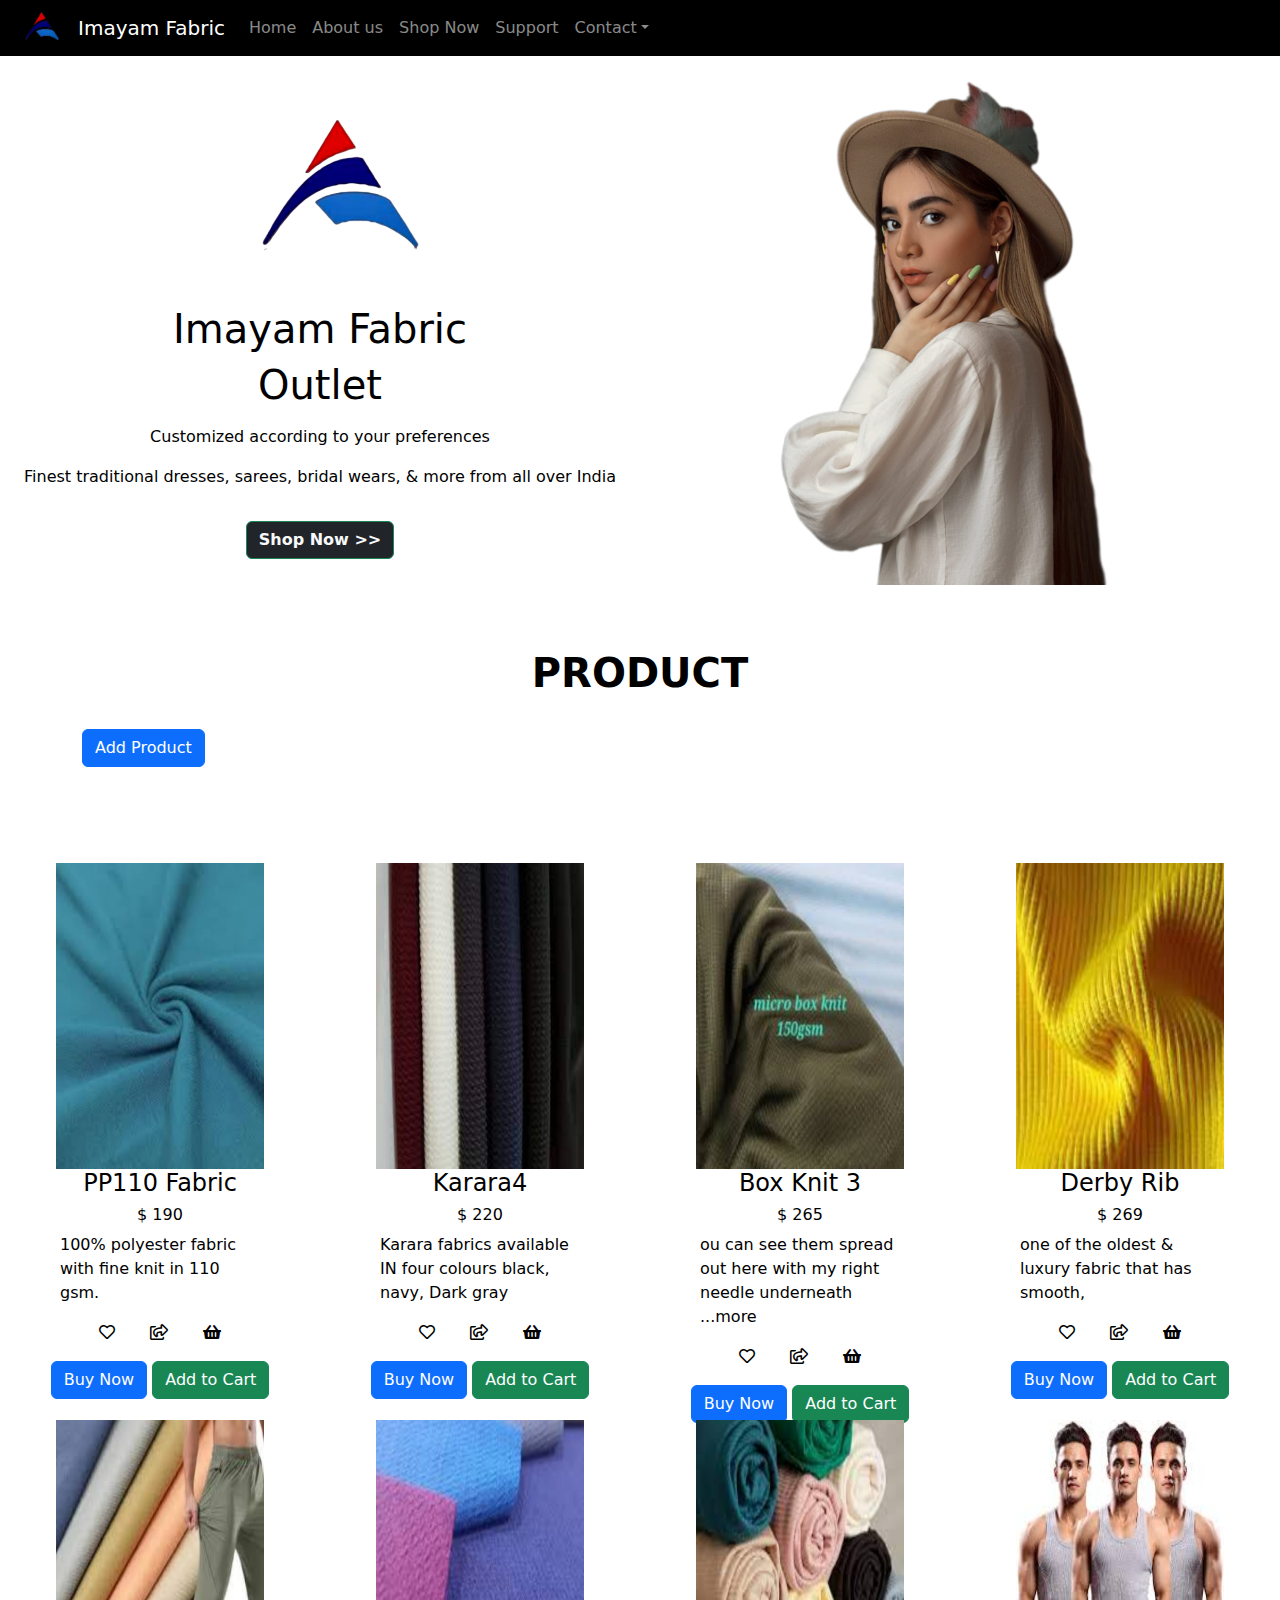
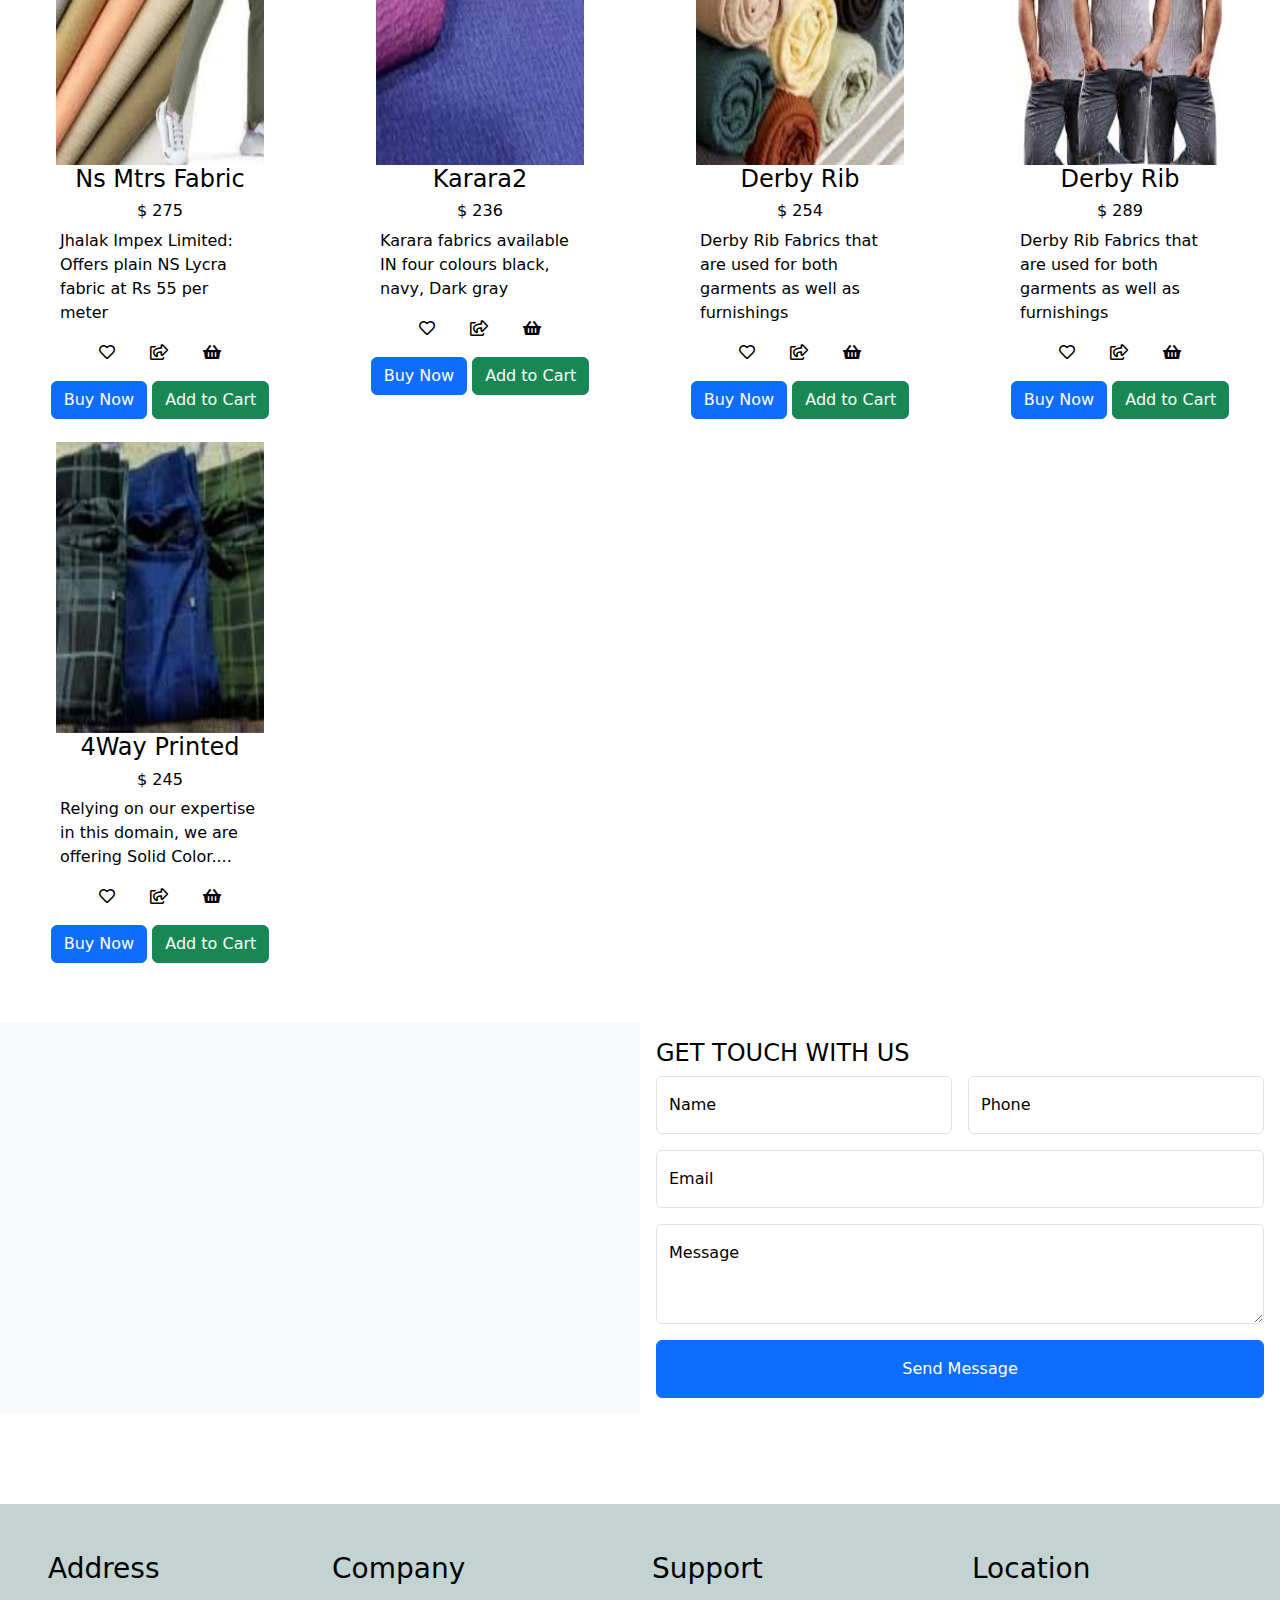
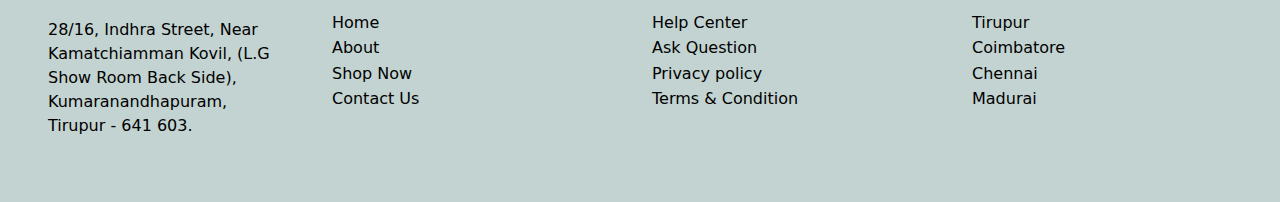
==== login1.html @ 439097c4 "Add files via upload" ====
<!DOCTYPE html>
<html lang="en">
<head>
    <meta charset="UTF-8">
    <meta name="viewport" content="width=device-width, initial-scale=1.0">
    <link href="https://cdn.jsdelivr.net/npm/bootstrap@5.3.2/dist/css/bootstrap.min.css" rel="stylesheet">
    <script src="https://cdn.jsdelivr.net/npm/bootstrap@5.3.2/dist/js/bootstrap.bundle.min.js"></script>
    <link rel="stylesheet" href="https://fonts.googleapis.com/css?family=Audiowide|Sofia|Trirong">
    <link rel="icon" href="icon.jpeg" type="ashwin.jpeg">


    <link href="https://cdnjs.cloudflare.com/ajax/libs/font-awesome/5.10.0/css/all.min.css" rel="stylesheet">
    <link href="https://cdn.jsdelivr.net/npm/bootstrap-icons@1.4.1/font/bootstrap-icons.css" rel="stylesheet">
    <link rel="stylesheet" href="https://cdnjs.cloudflare.com/ajax/libs/font-awesome/4.7.0/css/font-awesome.min.css">

    <link rel="stylesheet" href="style.css">

    <script src="script.js"></script>
    <title>Imayam Fabric</title>
</head>
<body style="background-color: rgb(255, 255, 255); color: black;">
    <div id="navbar" >
        <nav class="navbar navbar-expand-sm  navbar-dark" style="background-color: black;">
            <div class="container-fluid">
                <div>
                    <a class="navbar-brand" href="#">
                        <img src="icon.jpeg" alt="Avatar Logo" style="width:40px; margin-left: 10px;" class="rounded-pill"> 
                      </a>
                </div>
              <a class="navbar-brand " href="#" id="text-style">Imayam Fabric</a>
              <button class="navbar-toggler" type="button" data-bs-toggle="collapse" data-bs-target="#collapsibleNavbar">
                <span class="navbar-toggler-icon"></span>
              </button>
              <div class="collapse navbar-collapse" id="collapsibleNavbar">
                <ul class="navbar-nav">
                  <li class="nav-item">
                    <a class="nav-link" href="#">Home</a>
                  </li>
                  <li class="nav-item">
                    <a class="nav-link" href="#">About us</a>
                  </li>
                  <li class="nav-item">
                    <a class="nav-link" href="#">Shop Now</a>
                  </li>  
                  <li class="nav-item">
                    <a class="nav-link" href="#">Support</a>
                  </li>
                  <li class="nav-item dropdown">
                    <a class="nav-link dropdown-toggle" href="#" role="button" data-bs-toggle="dropdown">Contact</a>
                    <ul class="dropdown-menu">
                      <li><a class="dropdown-item" href="#">email</a></li>
                      <li><a class="dropdown-item" href="#">phone</a></li>
                      <li><a class="dropdown-item" href="#">linked in</a></li>
                    </ul>
                  </li>
                </ul>
              </div>
            </div>
          </nav>
    </div>




    <!--home-->

    <div class="container-fluid mt-3" >
        <div class="row">
          <div class="col-sm-6 p-3  text-center  justify-content-center mt-2">
            <div>
                <img class="img-fluid" src="ii.jpeg" alt="" style="padding-left: 40px; height: 50%;width: 40%; margin-top: -10px;"  >
            </div>
            <h1 class="mt-3" id="text-style">Imayam Fabric</h1>
            <h1 class="mt-2">Outlet</h1>
            <p class="mt-3">Customized according to your preferences</p>
            <p class="mt-3">Finest traditional dresses, sarees, bridal wears, & more from all over India</p>
            <div class="justify-content-between">
                <button class="btn btn-success  m-3 bg-light bg-dark text-light"  ><b><a style="text-decoration: none;" class="text-light" href="#product"> Shop Now >> </a></b></button>
            </div>
            
          </div>
          <div class="col-sm-6 p-3 " >
            <div>
                <img class="img-fluid" src="i.jpeg" alt="" style="padding-left: 40px; height: 90%;width: 90%; margin-top: -10px;">
            </div>
           
          </div>
        </div>
    </div>



    <div class="container mt-5">
      <h1  class="text-uppercase justify-content-center text-center" id="product" ><b>Product</b></h1><br>
        <!-- Button to toggle product form visibility -->
        <button type="button" class="btn btn-primary mb-3" id="toggle-form-btn" onclick="toggleProductForm()">Add Product</button>
    
        <!-- Product form -->
        <form id="product-form" style="display: none;">
            <div class="form-group">
                <label for="product-name">Product Name</label>
                <input type="text" class="form-control" id="product-name" placeholder="Enter product name" required>
            </div>
            <div class="form-group">
                <label for="product-price">Price</label>
                <input type="number" class="form-control" id="product-price" placeholder="Enter price" required>
            </div>
            <div class="form-group">
                <label for="product-details">Details</label>
                <textarea class="form-control" id="product-details" placeholder="Enter product details" required></textarea>
            </div><br>
            <div class="form-group">
                <label for="product-image" class="">Image</label>
                <input type="file" class="form-control-file" id="product-image" accept="image/*" required>
            </div><br>
            <button type="button" class="btn btn-primary" onclick="addProduct()">Add Product</button>
        </form>
    
        <div class="mt-3 row" id="product-container"></div>
    </div>
    

    <div class="container-fluid mt-3 mb-5" style="margin-bottom: 50px;" >
      
      <div class="row">
        <div class="col-sm-6 col-lg-3 top justify-content-center text-center mt-5 ">
            <img class="img-fluid" src="ii (1).jpeg" alt="" style="height: 60%; width: 70%;">
            <h4 class="text-capitalize text-center ">PP110 Fabric</h4>
            <h6 class="text-center ">$ 190</h6>
            <p class="text-start px-5" >100% polyester fabric with fine knit in 110 gsm.</p>
            <p class="icon text-center">
              <span><i class="far fa-heart"></i></span>
              <span><i id="gap" class="far fa-share-square" title="Share"></i></span>
              <span><i id="gap" class="fas fa-shopping-basket"></i></span>
           </p>
            <div class="text-center mb-5">
              <button class="btn btn-primary">Buy Now</button>
              <button class="btn btn-success">Add to Cart</button>
            </div>
        </div><br>
        <br>
         <div class="col-sm-6 col-lg-3  top justify-content-center text-center mt-5">
            <img class="img-fluid" src="ii (2).jpeg" alt="" style="height: 60%; width: 70%;">
            <h4 class="text-capitalize text-center ">Karara4</h4>
            <h6 class="text-center ">$ 220</h6>
            <p class="text-start px-5" >Karara fabrics available IN four colours black, navy, Dark gray</p>
            <p class="icon text-center">
              <span><i class="far fa-heart"></i></span>
              <span><i id="gap" class="far fa-share-square" title="Share"></i></span>
              <span><i id="gap" class="fas fa-shopping-basket"></i></span>
           </p>
            <div class="text-center mb-5">
              <button class="btn btn-primary">Buy Now</button>
              <button class="btn btn-success">Add to Cart</button>
            </div>
        </div><br>

        <br>
         <div class="col-sm-6 top col-lg-3  justify-content-center text-center mt-5 mt " >
            <img class="img-fluid" src="ii (3).jpeg" alt="" style="height: 60%; width: 70%;">
            <h4 class="text-capitalize text-center ">Box knit 3</h4>
            <h6 class="text-center ">$ 265</h6>
            <p class="text-start px-5" >ou can see them spread out here with my right needle underneath ...more</p>
            <p class="icon text-center">
              <span><i class="far fa-heart"></i></span>
              <span><i id="gap" class="far fa-share-square" title="Share"></i></span>
              <span><i id="gap" class="fas fa-shopping-basket"></i></span>
           </p>
            <div class="text-center mb-5">
              <button class="btn btn-primary">Buy Now</button>
              <button class="btn btn-success">Add to Cart</button>
            </div>
        </div><br>


        <br>
         <div class="col-sm-6 col-lg-3  top justify-content-center text-center mt  mt-5">
            <img class="img-fluid" src="ii (4).jpeg" alt="" style="height: 60%; width: 70%;">
            <h4 class="text-capitalize text-center ">derby rib</h4>
            <h6 class="text-center ">$ 269</h6>
            <p class="text-start px-5" >one of the oldest & luxury fabric that has smooth, </p>
            <p class="icon text-center">
              <span><i class="far fa-heart"></i></span>
              <span><i id="gap" class="far fa-share-square" title="Share"></i></span>
              <span><i id="gap" class="fas fa-shopping-basket"></i></span>
           </p>
            <div class="text-center mb-5">
              <button class="btn btn-primary">Buy Now</button>
              <button class="btn btn-success">Add to Cart</button>
            </div>
        </div>

        
        <div class="col-sm-6 col-lg-3  top justify-content-center text-center mt  mt-5" >
          <img class="img-fluid" src="ii (5).jpeg" alt="" style="height: 60%; width: 70%;">
          <h4 class="text-capitalize text-center ">Ns Mtrs fabric</h4>
          <h6 class="text-center ">$ 275</h6>
          <p class="text-start px-5" >Jhalak Impex Limited: Offers plain NS Lycra fabric at Rs 55 per meter
          </p>
          <p class="icon text-center">
            <span><i class="far fa-heart"></i></span>
            <span><i id="gap" class="far fa-share-square" title="Share"></i></span>
            <span><i id="gap" class="fas fa-shopping-basket"></i></span>
         </p>
          <div class="text-center mb-5">
            <button class="btn btn-primary">Buy Now</button>
            <button class="btn btn-success">Add to Cart</button>
          </div>
      </div>



      
      <div class="col-sm-6 col-lg-3  top justify-content-center text-center mt  mt-5">
        <img class="img-fluid" src="ii (6).jpeg" alt="" style="height: 60%; width: 70%;">
        <h4 class="text-capitalize text-center ">Karara2</h4>
        <h6 class="text-center ">$ 236</h6>
        <p class="text-start px-5" >Karara fabrics available IN four colours black, navy, Dark gray</p>
        <p class="icon text-center">
          <span><i class="far fa-heart"></i></span>
          <span><i id="gap" class="far fa-share-square" title="Share"></i></span>
          <span><i id="gap" class="fas fa-shopping-basket"></i></span>
       </p>
        <div class="text-center mb-5">
          <button class="btn btn-primary">Buy Now</button>
          <button class="btn btn-success">Add to Cart</button>
        </div>
    </div>

    
    <div class="col-sm-6 col-lg-3  top justify-content-center text-center mt  mt-5">
      <img class="img-fluid" src="ii (7).jpeg" alt="" style="height: 60%; width: 70%;">
      <h4 class="text-capitalize text-center ">derby rib</h4>
      <h6 class="text-center ">$ 254</h6>
      <p class="text-start px-5" > Derby Rib Fabrics that are used for both garments as well as furnishings</p>
      <p class="icon text-center">
        <span><i class="far fa-heart"></i></span>
        <span><i id="gap" class="far fa-share-square" title="Share"></i></span>
        <span><i id="gap" class="fas fa-shopping-basket"></i></span>
     </p>
      <div class="text-center mb-5">
        <button class="btn btn-primary">Buy Now</button>
        <button class="btn btn-success">Add to Cart</button>
      </div>
  </div>




  
  <div class="col-sm-6 col-lg-3  top justify-content-center text-center mt  mt-5">
    <img class="img-fluid" src="11.jpeg" alt="" style="height: 60%; width: 70%;">
    <h4 class="text-capitalize text-center ">derby rib</h4>
    <h6 class="text-center ">$ 289</h6>
    <p class="text-start px-5" >Derby Rib Fabrics that are used for both garments as well as furnishings</p>
    <p class="icon text-center">
      <span><i class="far fa-heart"></i></span>
      <span><i id="gap" class="far fa-share-square" title="Share"></i></span>
      <span><i id="gap" class="fas fa-shopping-basket"></i></span>
   </p>
    <div class="text-center mb-5">
      <button class="btn btn-primary">Buy Now</button>
      <button class="btn btn-success">Add to Cart</button>
    </div>
</div>



<div class="col-sm-6 col-lg-3  top justify-content-center text-center mt  mt-5">
  <img class="img-fluid" src="ii (8).jpeg" alt="" style="height: 60%; width: 70%;">
  <h4 class="text-capitalize text-center ">4Way printed</h4>
  <h6 class="text-center ">$ 245</h6>
  <p class="text-start px-5" >Relying on our expertise in this domain, we are offering Solid Color....</p>
  <p class="icon text-center">
    <span><i class="far fa-heart"></i></span>
    <span><i id="gap" class="far fa-share-square" title="Share"></i></span>
    <span><i id="gap" class="fas fa-shopping-basket"></i></span>
 </p>
  <div class="text-center mb-5">
    <button class="btn btn-primary">Buy Now</button>
    <button class="btn btn-success">Add to Cart</button>
  </div>
</div>


      </div>
    </div>

     

    <div class="container-fluid mt-5" style="margin-top: 100px;" >
      <div class="row">
        <div class="col-sm-6 p-3 bg-light text-white mt-5">
          <iframe class="position-relative rounded w-100 h-100" src="https://www.google.com/maps/embed?pb=!1m18!1m12!1m3!1d3914.7829707981973!2d77.33140077452151!3d11.129535052582368!2m3!1f0!2f0!3f0!3m2!1i1024!2i768!4f13.1!3m3!1m2!1s0x3ba90792cc705737%3A0xabfdfb1e8d9d916d!2sImayam%20Textiles!5e0!3m2!1sen!2sin!4v1708513389180!5m2!1sen!2sin"
          style="min-height: 350px; border:0;" allowfullscreen="" loading="lazy" referrerpolicy="no-referrer-when-downgrade"></iframe>
        </div><!--map-->

        <div class="col-sm-6 p-3 top mt-5">
          <h4 class="text-uppercase align-content-center justify-content-center " >Get Touch With Us</h4>
              <div class="wow fadeInUp" data-wow-delay="0.2s">
                  <form action="insert.php" method="post">
                      <div class="row g-3">
                          <div class="col-md-6">
                              <div class="form-floating">
                                  <input type="text" class="form-control" id="name" name="name" placeholder="Your Name" >
                                  <label for="name">Name</label>
                                  <span id="nameError"  style="color: aliceblue;"></span>
                              </div>
                          </div>
                          <div class="col-md-6">
                              <div class="form-floating">
                                  <input type="number" class="form-control" id="phone" name="phone" placeholder="Your phone" >
                                  <label for="phone">Phone</label>
                                  <span id="phoneError"  style="color: aliceblue;"></span>
                              </div>
                          </div>
                          <div class="col-12">
                              <div class="form-floating">
                                  <input type="number" class="form-control" id="email" name="email" placeholder="email" maxlength="" >
                                  <label for="email">Email</label>
                                  <span id="emailError"  style="color: aliceblue;"></span>
                              </div>
                          </div>
                          <div class="col-12">
                              <div class="form-floating">
                                  <textarea class="form-control" placeholder="Leave a problem here" id="Message" name="Message" style="height: 100px" ></textarea>
                                  <label for="problem">Message</label>
                                  <span id="problemError"  style="color: aliceblue;"></span>
                              </div>
                          </div>
                          <div class="col-12">
                              <button class="btn btn-primary w-100 py-3" type="submit" value="submit" onclick="validateForm()" >Send Message</button>
                          </div>
                      </div>
                  </form>
              </div>
          </div>
      </div>
  </div><!--form-->






<footer  style="margin-top: 90px;background-color: rgb(195, 211, 209);">
    <div class="container-fluid mt-5" >
      <div class="row">
        <div class="col-sm-6  col-lg-3 p-5 ">
          <h3>Address</h3><br>
          <p>28/16, Indhra Street, Near Kamatchiamman Kovil, (L.G Show Room Back Side), Kumaranandhapuram, Tirupur - 641 603.</p>

        </div>
        <div class="col-sm-6  col-lg-3 pt-5 justify-content-center text-start ">
          <h3>Company</h3><br>
             <p id="p">Home</p>
             <p id="p">About</p>
             <p id="p">Shop Now</p>
             <p id="p">Contact Us</p>
     
  
        </div>
        <div class="col-sm-6  col-lg-3 pt-5 justify-content-center text-start">
          <h3>Support</h3><br>
             <p id="p">Help Center</p>
             <p id="p">Ask Question</p>
             <p id="p">Privacy policy</p>
             <p id="p">Terms & Condition</p>

        </div>
        <div class="col-sm-6  col-lg-3 pt-5 justify-content-center text-start">
          <h3>Location</h3><br>
            <p id="p">Tirupur</p>
            <p id="p">Coimbatore</p>
            <p id="p">Chennai</p>
            <p id="p">Madurai</p>

        </div>
      </div>
    </div>
  </footer>
    
    
</body>
</html>
---- style.css ----
#center
{
    display: flex;
    text-align: center;
    justify-content: center;
}

#gap{
    padding-left: 30px;
}

.top
{
    margin-top: 5px;
}

#p
{
        line-height:.6;

}

.mt
{
    margin-top: 150%;
}
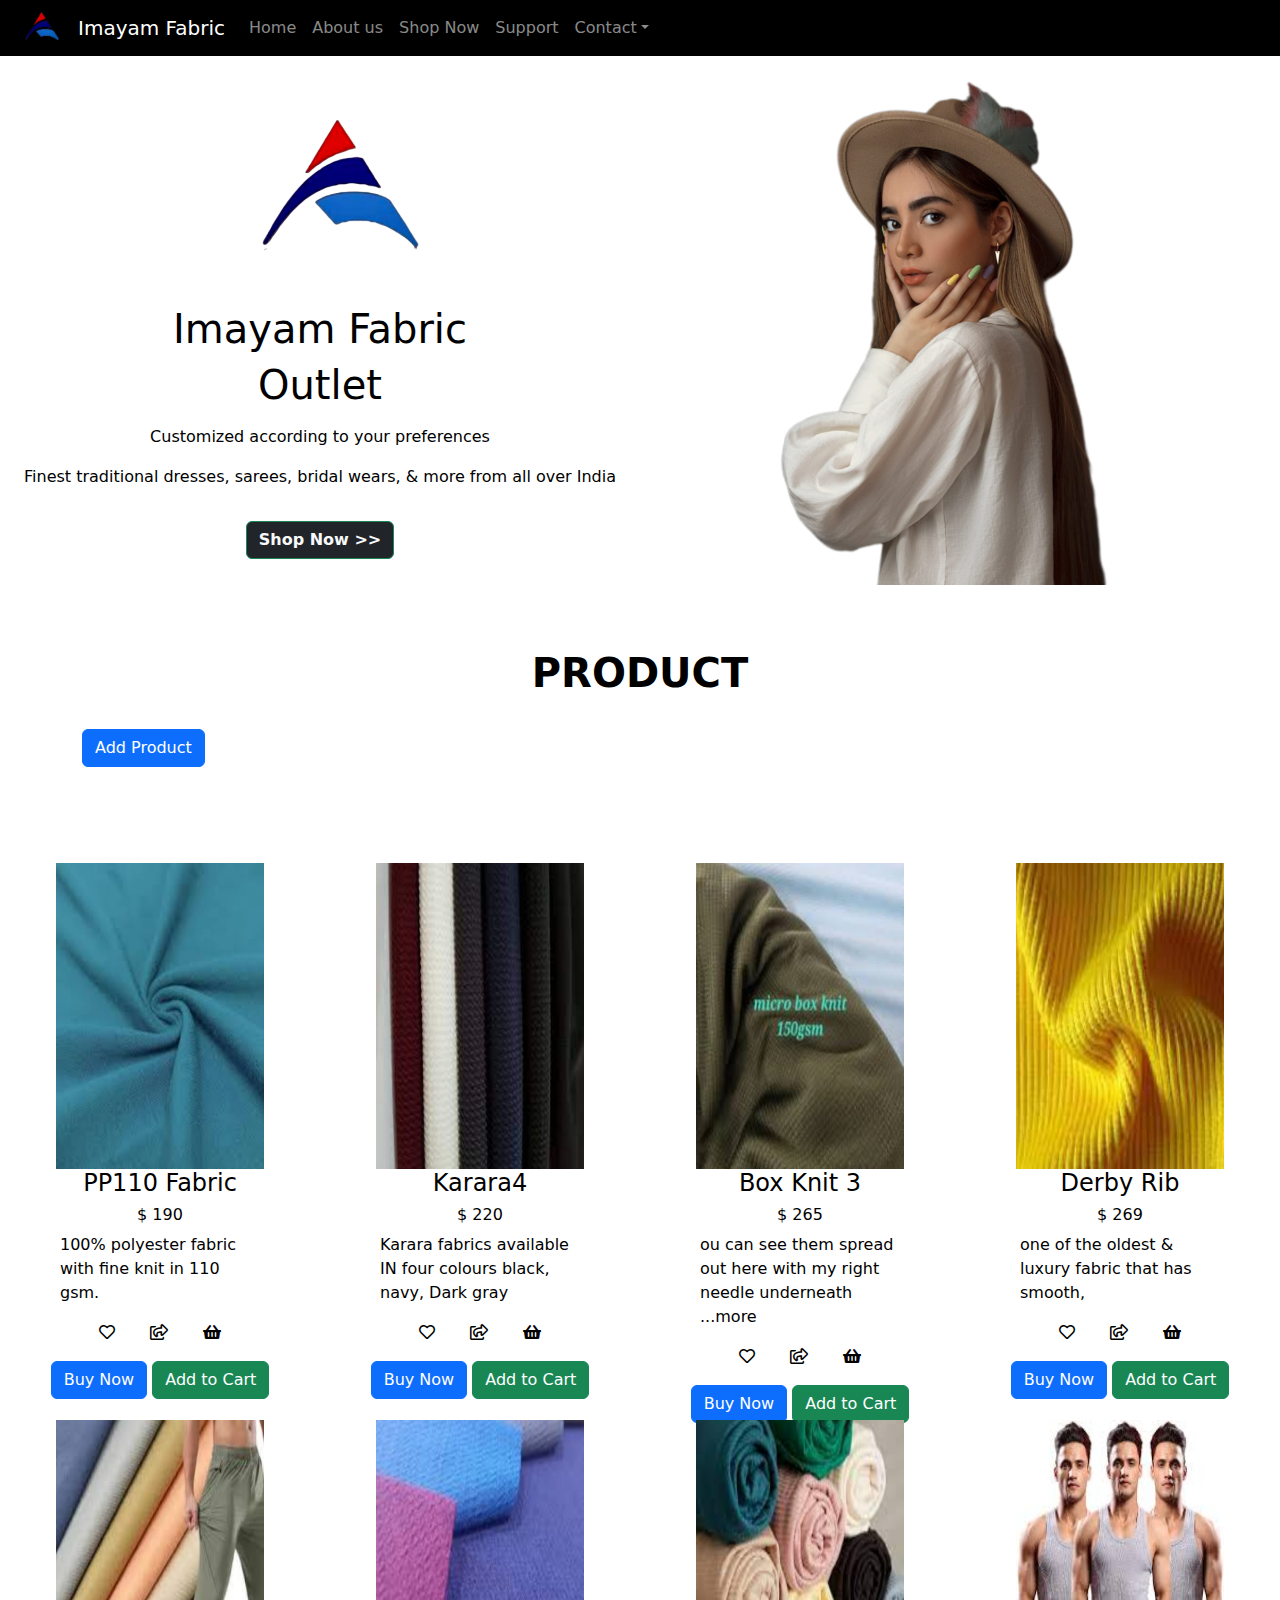
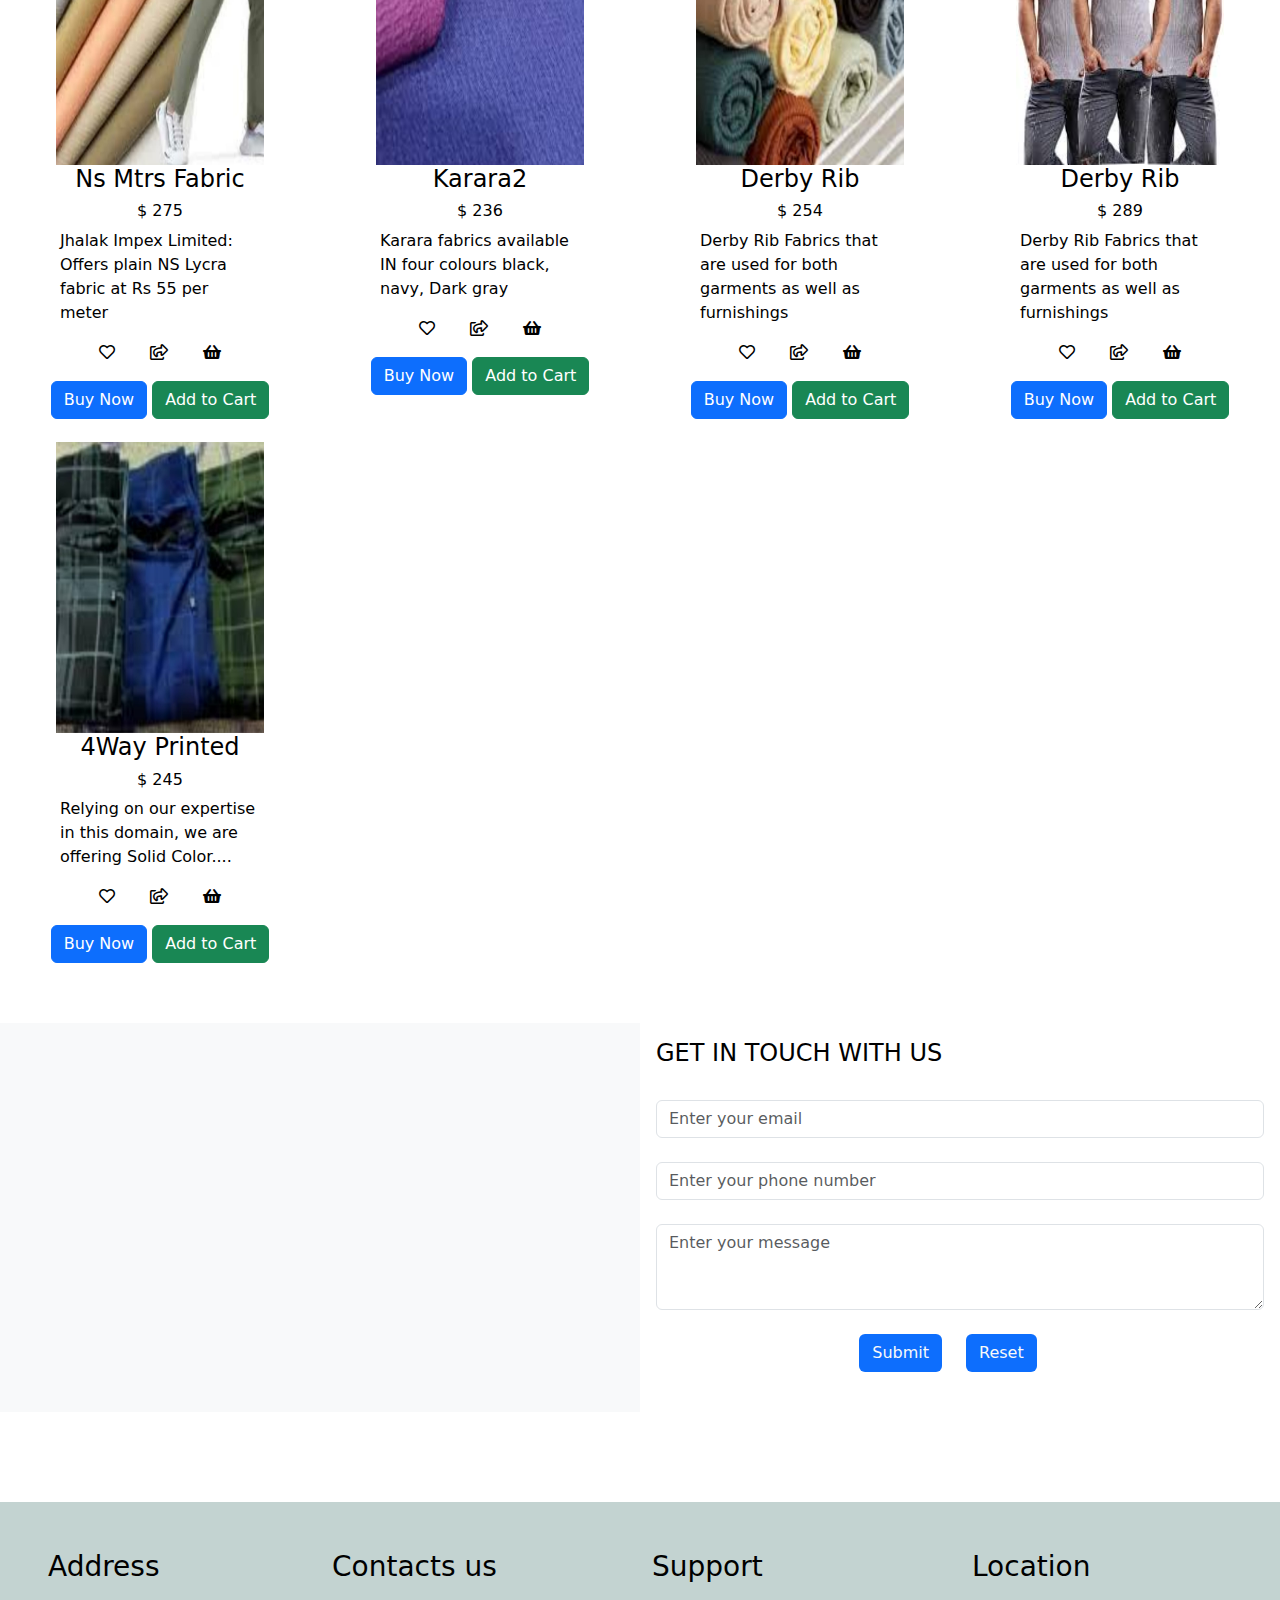
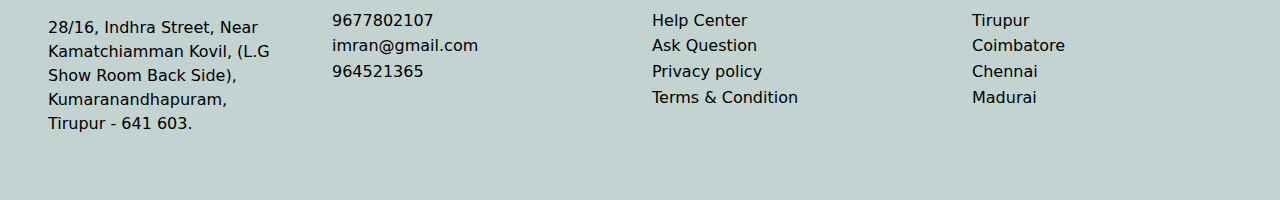
==== commit 5b109e52: "Add files via upload" ====
--- a/login1.html
+++ b/login1.html
@@ -34,23 +34,23 @@
               <div class="collapse navbar-collapse" id="collapsibleNavbar">
                 <ul class="navbar-nav">
                   <li class="nav-item">
-                    <a class="nav-link" href="#">Home</a>
+                    <a class="nav-link" href="#product">Home</a>
                   </li>
                   <li class="nav-item">
-                    <a class="nav-link" href="#">About us</a>
+                    <a class="nav-link" href="https://imraneshop.com/">About us</a>
                   </li>
                   <li class="nav-item">
-                    <a class="nav-link" href="#">Shop Now</a>
+                    <a class="nav-link" href="#shop">Shop Now</a>
                   </li>  
                   <li class="nav-item">
-                    <a class="nav-link" href="#">Support</a>
+                    <a class="nav-link" href="#support">Support</a>
                   </li>
                   <li class="nav-item dropdown">
                     <a class="nav-link dropdown-toggle" href="#" role="button" data-bs-toggle="dropdown">Contact</a>
                     <ul class="dropdown-menu">
-                      <li><a class="dropdown-item" href="#">email</a></li>
-                      <li><a class="dropdown-item" href="#">phone</a></li>
-                      <li><a class="dropdown-item" href="#">linked in</a></li>
+                      <li><a class="dropdown-item" href="#p">email</a></li>
+                      <li><a class="dropdown-item" href="#p">phone</a></li>
+                      <li><a class="dropdown-item" href="#p">linked in</a></li>
                     </ul>
                   </li>
                 </ul>
@@ -67,7 +67,7 @@
     <div class="container-fluid mt-3" >
         <div class="row">
           <div class="col-sm-6 p-3  text-center  justify-content-center mt-2">
-            <div>
+            <div id="shop">
                 <img class="img-fluid" src="ii.jpeg" alt="" style="padding-left: 40px; height: 50%;width: 40%; margin-top: -10px;"  >
             </div>
             <h1 class="mt-3" id="text-style">Imayam Fabric</h1>
@@ -296,49 +296,36 @@
         </div><!--map-->
 
         <div class="col-sm-6 p-3 top mt-5">
-          <h4 class="text-uppercase align-content-center justify-content-center " >Get Touch With Us</h4>
-              <div class="wow fadeInUp" data-wow-delay="0.2s">
-                  <form action="insert.php" method="post">
-                      <div class="row g-3">
-                          <div class="col-md-6">
-                              <div class="form-floating">
-                                  <input type="text" class="form-control" id="name" name="name" placeholder="Your Name" >
-                                  <label for="name">Name</label>
-                                  <span id="nameError"  style="color: aliceblue;"></span>
-                              </div>
-                          </div>
-                          <div class="col-md-6">
-                              <div class="form-floating">
-                                  <input type="number" class="form-control" id="phone" name="phone" placeholder="Your phone" >
-                                  <label for="phone">Phone</label>
-                                  <span id="phoneError"  style="color: aliceblue;"></span>
-                              </div>
-                          </div>
-                          <div class="col-12">
-                              <div class="form-floating">
-                                  <input type="number" class="form-control" id="email" name="email" placeholder="email" maxlength="" >
-                                  <label for="email">Email</label>
-                                  <span id="emailError"  style="color: aliceblue;"></span>
-                              </div>
-                          </div>
-                          <div class="col-12">
-                              <div class="form-floating">
-                                  <textarea class="form-control" placeholder="Leave a problem here" id="Message" name="Message" style="height: 100px" ></textarea>
-                                  <label for="problem">Message</label>
-                                  <span id="problemError"  style="color: aliceblue;"></span>
-                              </div>
-                          </div>
-                          <div class="col-12">
-                              <button class="btn btn-primary w-100 py-3" type="submit" value="submit" onclick="validateForm()" >Send Message</button>
-                          </div>
-                      </div>
-                  </form>
-              </div>
+          <h4 class="text-uppercase align-content-center justify-content-center">Get in Touch With Us</h4>
+          <div class="wow fadeInUp" data-wow-delay="0.2s">
+              <form name="submit-to-google-sheet" id="contactForm">
+                  <div class="form-group">
+                      <br>
+                      <input type="email" name="Email" class="form-control" id="inputEmail" placeholder="Enter your email" required="">
+                  </div>
+                  <div class="form-group">
+                      <br>
+                      <input type="tel" name="PhoneNumber" class="form-control" id="inputPhone" placeholder="Enter your phone number" required="">
+                  </div>
+                  <div class="form-group">
+                      <br>
+                      <textarea name="Massage" class="form-control" id="inputMessage" rows="3" placeholder="Enter your message" required=""></textarea>
+                  </div>
+                  <br>
+                  <div id="center">
+                      <button type="submit" class="btn text-light bg-primary" id="hover">Submit</button>
+                      <button type="reset" class="btn text-light bg-primary mx-4" id="hover">Reset</button>
+                  </div>
+              </form>
           </div>
       </div>
+      </div>
+      
+     
   </div><!--form-->
 
 
+  
 
 
 
@@ -346,17 +333,17 @@
 <footer  style="margin-top: 90px;background-color: rgb(195, 211, 209);">
     <div class="container-fluid mt-5" >
       <div class="row">
-        <div class="col-sm-6  col-lg-3 p-5 ">
+        <div class="col-sm-6  col-lg-3 p-5 " id="support">
           <h3>Address</h3><br>
           <p>28/16, Indhra Street, Near Kamatchiamman Kovil, (L.G Show Room Back Side), Kumaranandhapuram, Tirupur - 641 603.</p>
 
         </div>
         <div class="col-sm-6  col-lg-3 pt-5 justify-content-center text-start ">
-          <h3>Company</h3><br>
-             <p id="p">Home</p>
-             <p id="p">About</p>
-             <p id="p">Shop Now</p>
-             <p id="p">Contact Us</p>
+          <h3>Contacts us</h3><br>
+             <p id="p">9677802107</p>
+             <p id="p">imran@gmail.com</p>
+             <p id="p">964521365</p>
+            
      
   
         </div>
@@ -380,6 +367,32 @@
     </div>
   </footer>
     
-    
+
+  <script>
+    const scriptURL = 'https://script.google.com/macros/s/AKfycbzGn8zYs52ktlwiUjVYsZvTSn3J8-yezdjmuINcD5uoIZ_dXjOaFLmPP5bB4X4f1SLWcw/exec'
+    const form = document.forms['submit-to-google-sheet']
+    const msg= document.getElementById("msg")
+  
+    form.addEventListener('submit', e => {
+        e.preventDefault();
+        fetch(scriptURL, { method: 'POST', body: new FormData(form)})
+        .then(response => {
+            msg.innerHTML = "Message Sent Successfully";
+            setTimeout(function(){
+                msg.innerHTML = "";
+            }, 500);
+            form.reset(); // Reset the form after successful submission
+        })
+        .catch(error => console.error('Error!', error.message))
+    });
+
+
+
+    
+</script>
+
 </body>
-</html>+</html>
+
+
+
